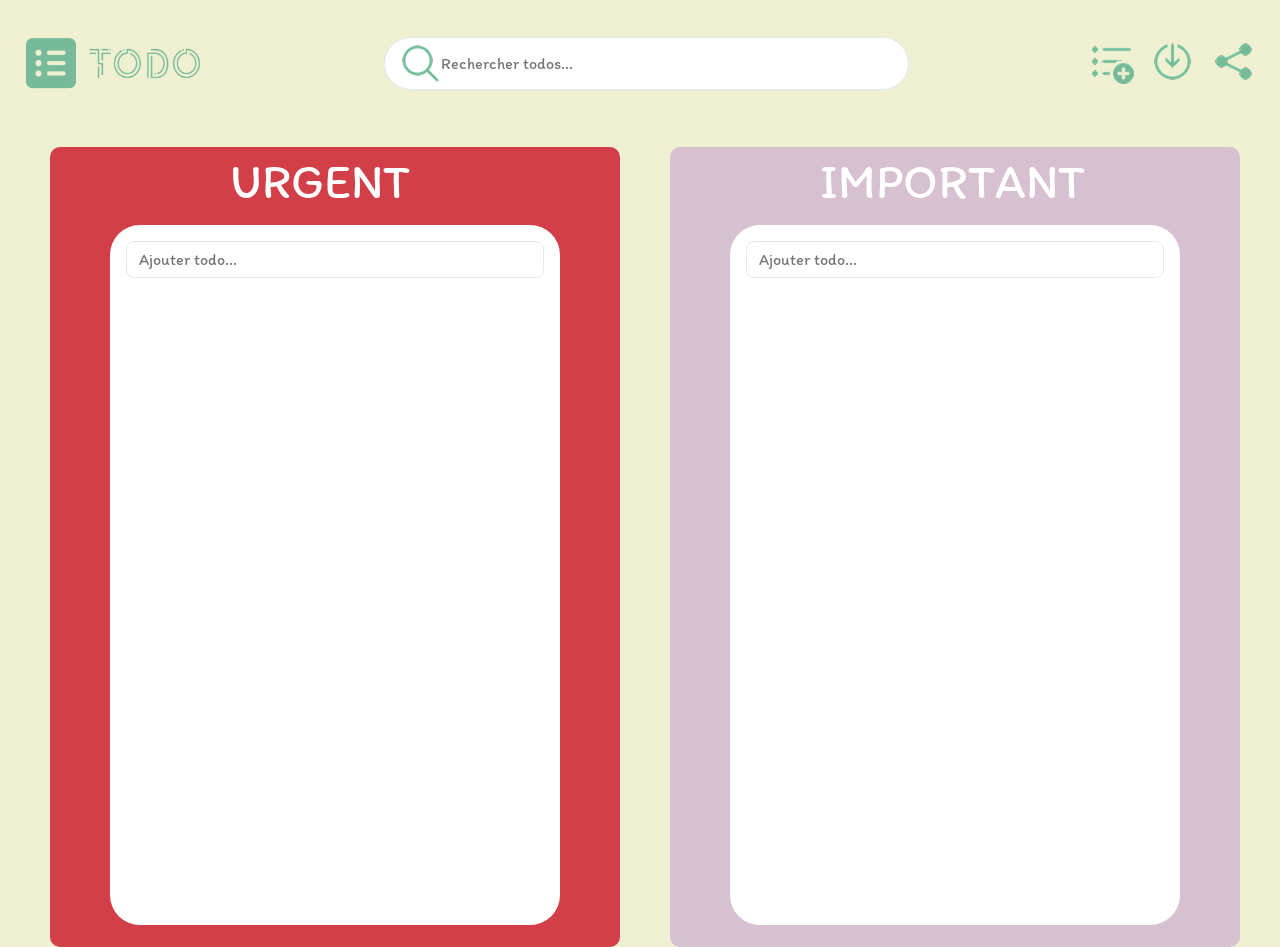
==== index.html @ c7b8e6ee "premier commit de la todo-list" ====
<!DOCTYPE html>
<html lang="en">
<head>
    <meta charset="UTF-8">
    <meta name="viewport" content="width=device-width, initial-scale=1.0">
    <link rel="icon" href="/assets/logo/logo-favicon.png" type="image/x-icon">
    <title>TODO List</title>
    <link href="https://fonts.googleapis.com/css?family=Itim:400" rel="stylesheet">
    <link rel="stylesheet" href="css/style.css">
</head>
<body>
    <main>
        <header>
            <img src="assets/logo/logo-light-transparent.png" alt="Logo light" class="logo">
            
            <div class="search-container">
                <input type="text" id="searchInput" placeholder="Rechercher todos...">
                <img src="assets/icons/Search.png" alt="Search" class="search-icon">
            </div>

            <div class="action-buttons">
                <a href="/html/ajout.html"><img src="assets/icons/Add List.png" alt="Add" class="action-icon" href="#ajout"></a>
                <a href="/html/import.html"><img src="assets/icons/Sign In.png" alt="Sign In" class="action-icon"></a>
                <a href="/html/export.html"><img src="assets/icons/Share.png" alt="Share" class="action-icon"></a>
            </div>
        </header>

        <div class="columns-container">
            <div class="column urgent">
                <h2>URGENT</h2>
                <div class="card">
                    <input type="text" class="todo-input" placeholder="Ajouter todo...">
                    <div class="todos-list"></div>
                </div>
            </div>

            <div class="column important">
                <h2>IMPORTANT</h2>
                <div class="card">
                    <input type="text" class="todo-input" placeholder="Ajouter todo...">
                    <div class="todos-list"></div>
                </div>
            </div>

            <div class="column apres">
                <h2>APRÉS</h2>
                <div class="card">
                    <input type="text" class="todo-input" placeholder="Ajouter todo...">
                    <div class="todos-list"></div>
                </div>
            </div>
        </div>
    </main>
    <script src="/js/script.js"></script>
</body>
</html>
---- css/style.css ----
/*########## Page Acceuil #############*/


* {
    margin: 0;
    padding: 0;
    box-sizing: border-box;
    font-family: 'Itim', sans-serif;
}

body {
    background-color: #eff0d1;
}

main {
    /*max-width: 1280px;
    height: 832px;
    margin: 0 auto;*/
    position: relative;
}

header {
    display: flex;
    align-items: center;
    justify-content: space-between;
    padding: 36px 24px;
}

.logo {
    width: 179px;
    height: 54px;
    object-fit: cover;
}

.search-container {
    position: relative;
    width: 525px;
}

#searchInput {
    width: 100%;
    height: 53px;
    padding-left: 56px;
    border-radius: 30px;
    border: 1px solid #e2e8f0;
    font-size: 16px;
}

.search-icon {
    position: absolute;
    width: 45px;
    height: 45px;
    top: 4px;
    left: 14px;
}

.action-buttons {
    display: flex;
    gap: 16px;
}

.action-icon {
    width: 45px;
    height: 45px;
    cursor: pointer;
    transition: transform 0.2s;
}

.action-icon:hover {
    transform: scale(1.1);
}

.columns-container {
    margin-left: 60px;
    display: flex;
    gap: 50px;
    position: absolute;
    top: 147px;
    left: -10px;
}

.column {
    width: 570px;
    height: 800px;
    border-radius: 10px;
    overflow: hidden;
    position: relative;
}

.column.urgent {
    background-color: #d33f49;
}

.column.important {
    background-color: #d7c0d0;
}

.column.apres {
    background-color: #77ba99;
}

.column h2 {
    position: absolute;
    top: 5px;
    color: white;
    font-size: 3rem;
    font-weight: normal;
}

.urgent h2 { left: 180px; }
.important h2 { left: 150px; }
.apres h2 { left: 200px; }

.card {
    position: absolute;
    width: 450px;
    height: 700px;
    top: 78px;
    left: 60px;
    background: white;
    border-radius: 30px;
    padding: 16px;
    overflow-y: auto;
}

.todo-input {
    width: 100%;
    padding: 8px 12px;
    border: 1px solid #e2e8f0;
    border-radius: 8px;
    margin-bottom: 16px;
    font-size: 16px;
}

.todos-list {
    display: flex;
    flex-direction: column;
    gap: 8px;
}

.todo-item {
    padding: 12px;
    background-color: #f8f9fa;
    border-radius: 8px;
    box-shadow: 0 1px 2px rgba(0, 0, 0, 0.1);
    transition: box-shadow 0.2s;
    display: flex;
    justify-content: space-between;
    align-items: center;
}

.todo-item:hover {
    box-shadow: 0 2px 4px rgba(0, 0, 0, 0.15);
}

.todo-buttons {
    display: flex;
    gap: 8px;
}

.edit-btn, .delete-btn {
    border: none;
    background: none;
    cursor: pointer;
    font-size: 18px;
    padding: 4px 8px;
    border-radius: 4px;
    transition: background-color 0.2s;
}

.edit-btn {
    color: #77BA99;
}

.edit-btn:hover {
    background-color: #e2e8f0;
}

.delete-btn {
    color: #d33f49;
}

.delete-btn:hover {
    background-color: #fee2e2;
}

.edit-input {
    width: 100%;
    padding: 4px 8px;
    border: 1px solid #e2e8f0;
    border-radius: 4px;
    font-size: 16px;
}

/*########## Page Ajouter #############*/
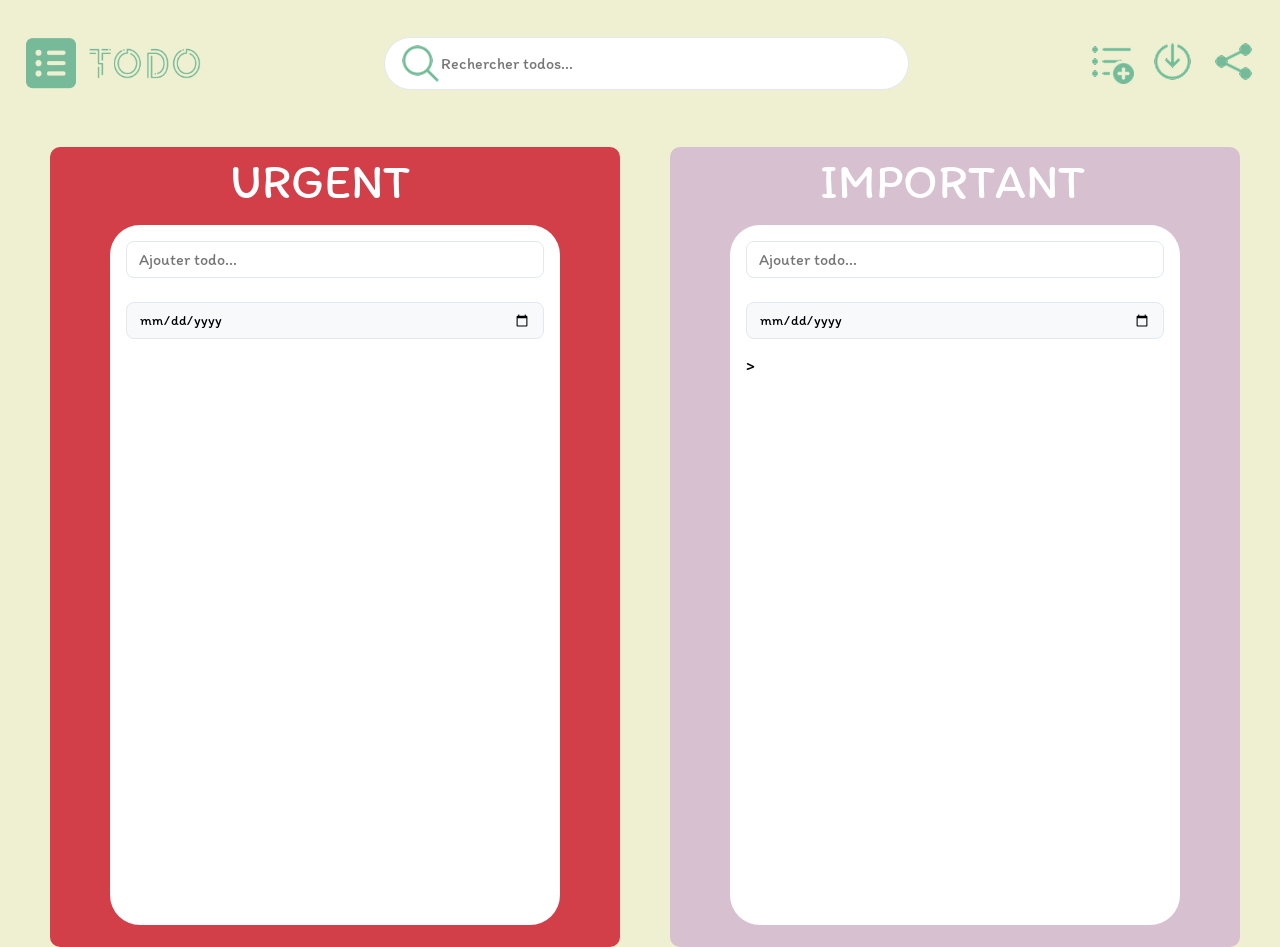
==== commit fb6ec088: "update" ====
--- a/index.html
+++ b/index.html
@@ -29,7 +29,10 @@
             <div class="column urgent">
                 <h2>URGENT</h2>
                 <div class="card">
-                    <input type="text" class="todo-input" placeholder="Ajouter todo...">
+                    <div class="add-todo-container">
+                        <input type="text" class="todo-input" placeholder="Ajouter todo...">
+                        <input type="date" class="date-input" title="Date d'échéance (optionnel)">
+                    </div>
                     <div class="todos-list"></div>
                 </div>
             </div>
@@ -37,7 +40,10 @@
             <div class="column important">
                 <h2>IMPORTANT</h2>
                 <div class="card">
-                    <input type="text" class="todo-input" placeholder="Ajouter todo...">
+                    <div class="add-todo-container">
+                        <input type="text" class="todo-input" placeholder="Ajouter todo...">
+                        <input type="date" class="date-input" title="Date d'échéance (optionnel)">
+                    </div>>
                     <div class="todos-list"></div>
                 </div>
             </div>
@@ -45,7 +51,10 @@
             <div class="column apres">
                 <h2>APRÉS</h2>
                 <div class="card">
-                    <input type="text" class="todo-input" placeholder="Ajouter todo...">
+                    <div class="add-todo-container">
+                        <input type="text" class="todo-input" placeholder="Ajouter todo...">
+                        <input type="date" class="date-input" title="Date d'échéance (optionnel)">
+                    </div>
                     <div class="todos-list"></div>
                 </div>
             </div>
--- a/css/style.css
+++ b/css/style.css
@@ -1,4 +1,3 @@
-
 /*########## Page Acceuil #############*/
 
 
@@ -148,10 +147,19 @@
     display: flex;
     justify-content: space-between;
     align-items: center;
+    cursor: grab;
+    user-select: none;
 }
 
 .todo-item:hover {
     box-shadow: 0 2px 4px rgba(0, 0, 0, 0.15);
+}
+
+.todo-item.dragging {
+    opacity: 0.5;
+    transform: rotate(5deg);
+    cursor: grabbing;
+    z-index: 1000;
 }
 
 .todo-buttons {
@@ -193,4 +201,191 @@
     font-size: 16px;
 }
 
-/*########## Page Ajouter #############*/+/* ===== DRAG & DROP STYLES ===== */
+
+/* Styles pour les éléments draggables */
+/*...existing code...*/
+.todo-item {
+    /* ...existing code... */
+    cursor: grab;
+    user-select: none;
+}
+
+.todo-item.dragging {
+    opacity: 0.5;
+    transform: rotate(5deg);
+    cursor: grabbing;
+    z-index: 1000;
+}
+
+/* Styles pour les zones de drop */
+.todos-list {
+    min-height: 100px;
+    transition: background-color 0.3s ease;
+}
+
+.todos-list.drag-over {
+    background-color: #e8f5e8;
+    border: 2px dashed #77BA99;
+    border-radius: 8px;
+}
+
+/* Animation de feedback visuel */
+.todo-item.drop-feedback {
+    animation: dropSuccess 0.6s ease;
+}
+
+@keyframes dropSuccess {
+    0% { transform: scale(1); }
+    50% { transform: scale(1.05); background-color: #d4edda; }
+    100% { transform: scale(1); }
+}
+
+/* Indicateur de zone de drop valide */
+.column.valid-drop-target .card {
+    box-shadow: 0 0 20px rgba(119, 186, 153, 0.3);
+    border: 2px solid #77BA99;
+}
+
+/* Curseur pendant le drag */
+.dragging * {
+    cursor: grabbing !important;
+}
+
+/*########## Page Ajouter #############*/
+
+/* ===== STYLES POUR LES DATES D'ÉCHÉANCE ===== */
+
+/* Container pour l'ajout de tâches */
+.add-todo-container {
+    display: flex;
+    flex-direction: column;
+    gap: 8px;
+    margin-bottom: 16px;
+}
+
+.date-input {
+    padding: 8px 12px;
+    border: 1px solid #e2e8f0;
+    border-radius: 8px;
+    font-size: 14px;
+    background-color: #f8f9fa;
+    transition: border-color 0.2s, background-color 0.2s;
+}
+
+.date-input:focus {
+    outline: none;
+    border-color: #77BA99;
+    background-color: white;
+}
+
+/* Styles pour l'affichage des dates dans les tâches */
+.todo-date {
+    font-size: 12px;
+    color: #6b7280;
+    margin-top: 4px;
+    display: flex;
+    align-items: center;
+    gap: 4px;
+}
+
+.todo-date::before {
+    content: "📅";
+    font-size: 10px;
+}
+
+/* Alertes visuelles pour les dates d'échéance */
+.todo-item.overdue {
+    border-left: 4px solid #dc2626;
+    background-color: #fef2f2;
+}
+
+.todo-item.due-today {
+    border-left: 4px solid #f59e0b;
+    background-color: #fffbeb;
+}
+
+.todo-item.due-soon {
+    border-left: 4px solid #3b82f6;
+    background-color: #eff6ff;
+}
+
+/* Badges pour les états d'échéance */
+.due-badge {
+    font-size: 10px;
+    padding: 2px 6px;
+    border-radius: 12px;
+    font-weight: bold;
+    text-transform: uppercase;
+}
+
+.due-badge.overdue {
+    background-color: #dc2626;
+    color: white;
+}
+
+.due-badge.today {
+    background-color: #f59e0b;
+    color: white;
+}
+
+.due-badge.soon {
+    background-color: #3b82f6;
+    color: white;
+}
+
+/* Modification du modal d'édition */
+.edit-modal {
+    position: fixed;
+    top: 50%;
+    left: 50%;
+    transform: translate(-50%, -50%);
+    background: white;
+    padding: 20px;
+    border-radius: 12px;
+    box-shadow: 0 10px 25px rgba(0, 0, 0, 0.3);
+    z-index: 1000;
+    min-width: 300px;
+}
+
+.edit-modal-overlay {
+    position: fixed;
+    top: 0;
+    left: 0;
+    right: 0;
+    bottom: 0;
+    background: rgba(0, 0, 0, 0.5);
+    z-index: 999;
+}
+
+.edit-modal input {
+    width: 100%;
+    margin-bottom: 10px;
+    padding: 8px;
+    border: 1px solid #e2e8f0;
+    border-radius: 4px;
+}
+
+.edit-modal-buttons {
+    display: flex;
+    gap: 10px;
+    justify-content: flex-end;
+}
+
+.edit-modal-buttons button {
+    padding: 8px 16px;
+    border: none;
+    border-radius: 4px;
+    cursor: pointer;
+    font-size: 14px;
+}
+
+.save-btn {
+    background-color: #77BA99;
+    color: white;
+}
+
+.cancel-btn {
+    background-color: #6b7280;
+    color: white;
+}
